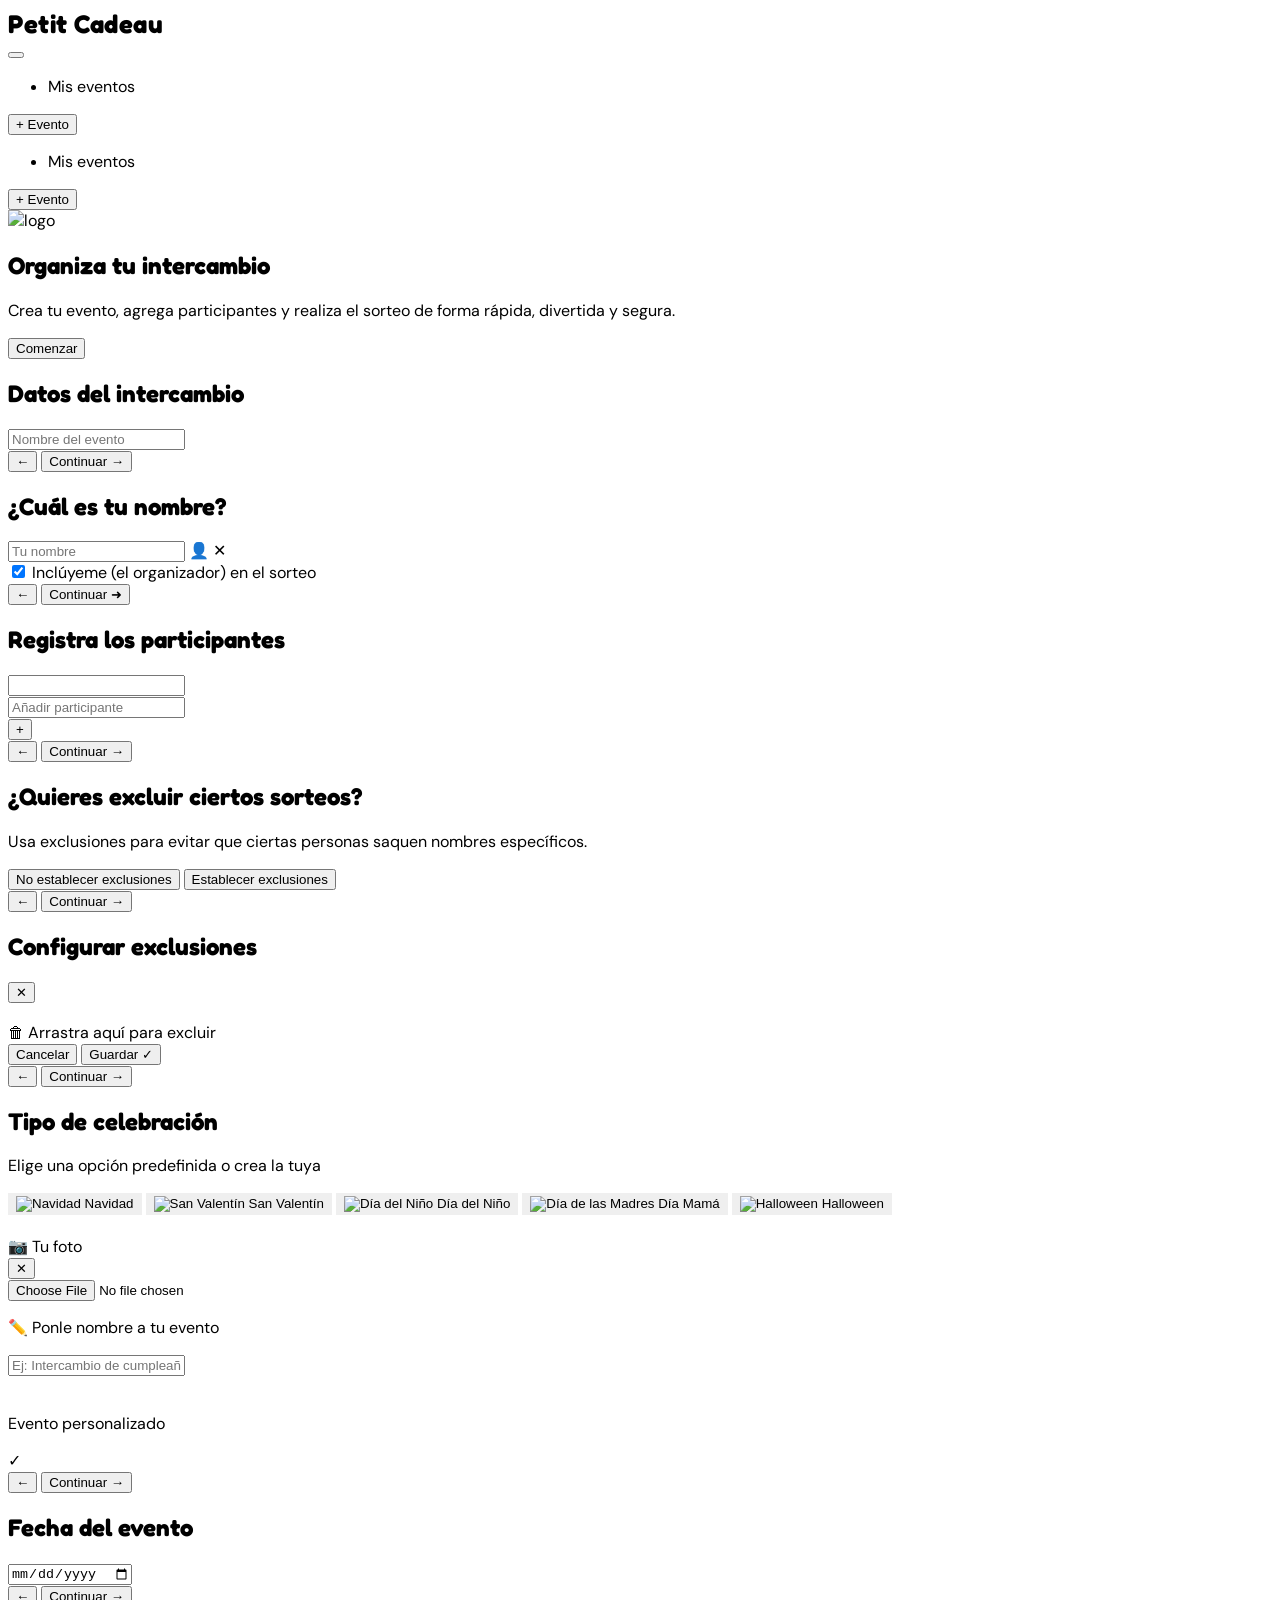
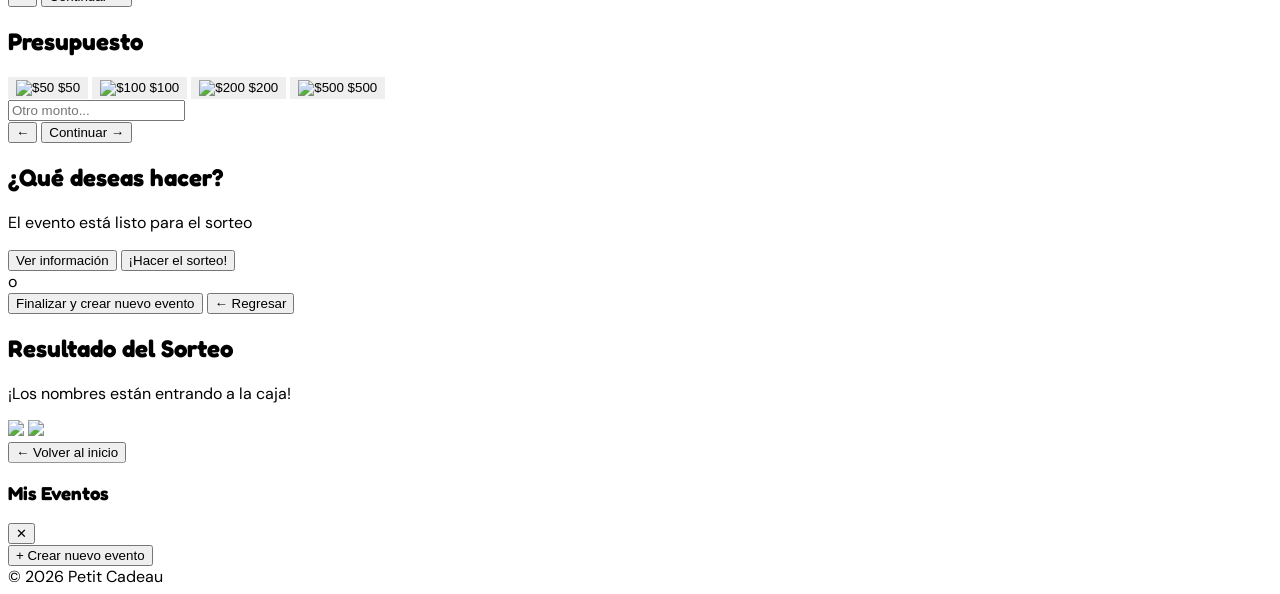
==== index.html @ a0ba03f7 "Modificaciones de animación de sorteo y reestructuración de archivos" ====
<!doctype html>
<html lang="es">
  <head>
    <meta charset="UTF-8" />
    <meta name="viewport" content="width=device-width, initial-scale=1.0" />
    <title>Petit Cadeau - Organizar</title>
    <script src="https://cdn.tailwindcss.com"></script>
    <link
      rel="shortcut icon"
      href="imagenes/logo_caja_abierta.jpg"
      type="image/x-icon"
    />
    <link rel="preconnect" href="https://fonts.googleapis.com" />
    <link rel="preconnect" href="https://fonts.gstatic.com" crossorigin />
    <link
      href="https://fonts.googleapis.com/css2?family=Fredoka:wght@400;600;700&family=DM+Sans:wght@400;500&display=swap"
      rel="stylesheet"
    />
    <link rel="stylesheet" href="/css/estilos.css">
    <link rel="stylesheet" href="/css/estilos-sorteo.css" />
  </head>

  <body class="min-h-screen flex flex-col bg-blue-100">
    <!-- ══ HEADER ══════════════════════════════════════════════ -->
    <header class="bg-blue-300 text-white px-6 py-4 relative">
      <div class="flex items-center justify-between">
        <div class="logo-swapit flex items-center">
          <img
            src="imagenes/logo_estatico.png "
            class="h-14 objet-contain"
            alt=""
          />Petit Cadeau
        </div>

        <!-- Botón hamburguesa (solo móvil) -->
        <button id="menu-btn" class="md:hidden flex flex-col gap-1">
          <span class="w-6 h-0.5 bg-white rounded"></span>
          <span class="w-6 h-0.5 bg-white rounded"></span>
          <span class="w-6 h-0.5 bg-white rounded"></span>
        </button>

        <!-- Menú desktop -->
        <div class="hidden md:flex items-center gap-8">
          <ul class="flex gap-8">
            <li
              class="cursor-pointer hover:text-blue-100 transition"
              onclick="abrirDrawer()"
            >
              Mis eventos
            </li>
          </ul>
          <div class="flex gap-4">
            <button
              onclick="nuevoEvento()"
              class="bg-white text-blue-500 px-4 py-2 rounded-lg font-medium hover:bg-blue-50 transition hover:-translate-y-0.5 hover:shadow-md"
            >
              + Evento
            </button>
          </div>
        </div>
      </div>

      <!-- Menú móvil -->
      <div
        id="mobile-menu"
        class="hidden mt-4 space-y-4 border-t border-white/20 pt-4"
      >
        <ul class="space-y-2">
          <li
            class="cursor-pointer hover:text-blue-100 transition"
            onclick="
              cerrarMenuMovil();
              abrirDrawer();
            "
          >
            Mis eventos
          </li>
        </ul>
        <div class="flex flex-col gap-2">
          <button
            onclick="nuevoEvento()"
            class="bg-white text-blue-500 px-4 py-2 rounded-lg font-medium"
          >
            + Evento
          </button>
        </div>
      </div>
    </header>

    <!-- ══ MAIN ════════════════════════════════════════════════ -->
    <main class="flex-grow flex items-center justify-center p-6">
      <div class="w-full max-w-md md:max-w-2xl lg:max-w-5xl relative">
        <!-- sombra -->
        <div
          class="absolute w-full h-full bg-pink-400 opacity-40 -left-2 top-2 lg:-left-6 lg:top-6 z-0 clip-etiqueta"
        ></div>

        <!-- tarjeta -->
        <div class="relative z-10 clip-etiqueta bg-white shadow-xl">
          <div class="py-8 px-8 md:p-12 relative">
            <div
              class="grid grid-cols-1 md:grid-cols-1 lg:grid-cols-2 gap-4 mt-8 md:mt-8 items-start"
            >
              <!-- ══ PASO 0 ══ Inicio ══════════════════════════════ -->
              <section
                id="paso-0"
                class="flex flex-col justify-center items-center text-center px-6"
              >
                <img
                  src="/imagenes/logo.gif"
                  alt="logo"
                  class="w-55 md:w-70 drop-shadow-lg mb-2"
                />

                <h2
                  class="text-2xl md:text-3xl font-extrabold text-gray-800 mb-2"
                >
                  Organiza tu intercambio
                </h2>

                <p class="text-gray-500 max-w-md mb-6">
                  Crea tu evento, agrega participantes y realiza el sorteo de
                  forma rápida, divertida y segura.
                </p>

                <!-- Sin onclick aquí — lo maneja init() en main.js -->
                <button
                  id="btn-comenzar"
                  class="btn-continuar mt-2 bg-pink-500 hover:bg-pink-600 text-white px-10 py-4 rounded-2xl text-lg font-semibold shadow-xl"
                >
                  Comenzar
                </button>
              </section>

              <!-- ══ PASO 1 ══ Nombre del evento ══════════════════ -->
              <section id="paso-1" class="hidden">
                <h2 class="text-2xl font-bold mb-4 text-center text-gray-800">
                  Datos del intercambio
                </h2>
                <input
                  type="text"
                  id="nombre-evento"
                  placeholder="Nombre del evento"
                  class="w-full p-3 mb-4 border-2 border-gray-200 rounded-xl"
                />
                <div class="flex gap-3">
                  <button
                    onclick="siguiente('paso-1', 'paso-0')"
                    class="btn-continuar bg-gray-100 hover:bg-gray-200 text-gray-500 px-5 py-3 rounded-xl font-semibold"
                  >
                    ←
                  </button>
                  <button
                    onclick="siguiente('paso-1', 'paso-2')"
                    class="btn-continuar bg-pink-500 text-white px-6 py-3 rounded-xl flex-1 font-semibold"
                  >
                    Continuar →
                  </button>
                </div>
              </section>

              <!-- ══ PASO 2 ══ Organizador ════════════════════════ -->
              <section id="paso-2" class="hidden">
                <div
                  class="relative w-full max-w-[420px] mx-auto bg-white/60 backdrop-blur-xl p-8 rounded-2xl"
                >
                  <h2 class="text-center text-2xl font-bold text-gray-800 mb-6">
                    ¿Cuál es tu nombre?
                  </h2>

                  <div class="relative mb-5">
                    <input
                      id="nombre-organizador"
                      type="text"
                      placeholder="Tu nombre"
                      class="w-full border-2 border-gray-200 rounded-xl px-12 py-3 text-gray-700 bg-white"
                    />
                    <span class="absolute left-4 top-3 text-gray-400">👤</span>
                    <span
                      class="absolute right-4 top-3 text-gray-400 cursor-pointer hover:text-gray-600 transition"
                      onclick="
                        document.getElementById('nombre-organizador').value = ''
                      "
                      >✕</span
                    >
                  </div>

                  <label
                    class="flex items-center gap-3 text-gray-700 mb-6 cursor-pointer p-3 rounded-xl hover:bg-pink-50 transition"
                  >
                    <input
                      type="checkbox"
                      id="incluirOrganizador"
                      checked
                      class="w-5 h-5 accent-pink-500"
                    />
                    Inclúyeme (el organizador) en el sorteo
                  </label>

                  <div class="flex gap-3">
                    <button
                      onclick="siguiente('paso-2', 'paso-1')"
                      class="btn-continuar bg-gray-100 hover:bg-gray-200 text-gray-500 px-5 py-3 rounded-2xl font-semibold"
                    >
                      ←
                    </button>
                    <button
                      onclick="siguiente('paso-2', 'paso-3')"
                      class="btn-continuar flex-1 py-3 rounded-2xl text-lg font-semibold text-white bg-pink-500 shadow-lg flex items-center justify-center gap-2"
                    >
                      Continuar ➜
                    </button>
                  </div>
                </div>
              </section>

              <!-- ══ PASO 3 ══ Participantes ══════════════════════ -->
              <section id="paso-3" class="hidden">
                <div
                  class="w-full max-w-[420px] mx-auto bg-white/60 backdrop-blur-xl p-8 rounded-2xl"
                >
                  <div class="p-2 space-y-4">
                    <h2 class="text-center text-2xl font-bold text-gray-800">
                      Registra los participantes
                    </h2>

                    <div
                      id="lista-participantes"
                      class="space-y-2 max-h-56 overflow-y-auto pr-1"
                    >
                      <!-- Organizador -->
                      <div
                        id="organizador-item"
                        class="flex items-center rounded-xl px-4 py-2"
                      >
                        <input
                          id="organizador-nombre"
                          type="text"
                          class="w-full bg-transparent outline-none text-gray-600"
                        />
                        <span id="organizador-estado"></span>
                      </div>
                      <!-- Input nuevo -->
                      <input
                        type="text"
                        id="nuevo-participante"
                        placeholder="Añadir participante"
                        class="w-full bg-gray-100 rounded-xl px-4 py-3 focus:bg-white border-2 border-transparent"
                      />
                    </div>

                    <button
                      id="btn-agregar"
                      class="w-10 h-10 rounded-xl bg-gray-100 hover:bg-pink-100 flex items-center justify-center text-2xl text-pink-400 transition hover:scale-110"
                    >
                      +
                    </button>

                    <div class="flex items-center justify-between pt-1 gap-3">
                      <button
                        onclick="siguiente('paso-3', 'paso-2')"
                        class="w-10 h-10 rounded-xl bg-gray-100 flex items-center justify-center text-xl text-gray-400 hover:bg-gray-200 transition"
                      >
                        ←
                      </button>
                      <button
                        onclick="siguiente('paso-3', 'paso-4')"
                        class="btn-continuar flex-1 ml-2 bg-pink-500 text-white py-2 rounded-xl font-semibold flex items-center justify-center gap-2"
                      >
                        Continuar →
                      </button>
                    </div>
                  </div>
                </div>
              </section>

              <!-- ══ PASO 4 ══ ¿Exclusiones? ══════════════════════ -->
              <section id="paso-4" class="hidden text-center">
                <div
                  class="w-full max-w-[420px] mx-auto bg-white/60 backdrop-blur-xl p-8 rounded-2xl"
                >
                  <h2 class="text-xl font-semibold text-gray-800 mb-2">
                    ¿Quieres excluir ciertos sorteos?
                  </h2>
                  <p class="text-gray-500 text-sm mb-6">
                    Usa exclusiones para evitar que ciertas personas saquen
                    nombres específicos.
                  </p>

                  <div class="space-y-3">
                    <button
                      onclick="siguiente('paso-4', 'paso-6')"
                      class="w-full bg-gray-100 hover:bg-gray-200 text-pink-500 font-medium py-3 rounded-xl transition hover:-translate-y-0.5"
                    >
                      No establecer exclusiones
                    </button>
                    <button
                      onclick="siguiente('paso-4', 'paso-5')"
                      class="w-full bg-pink-50 hover:bg-pink-100 text-pink-500 font-medium py-3 rounded-xl transition hover:-translate-y-0.5 border border-pink-200"
                    >
                      Establecer exclusiones
                    </button>
                  </div>

                  <div class="my-6 border-t border-gray-100"></div>

                  <div class="flex items-center gap-3">
                    <button
                      onclick="siguiente('paso-4', 'paso-3')"
                      class="w-12 h-12 bg-gray-100 hover:bg-gray-200 rounded-xl flex items-center justify-center text-xl text-gray-400 transition"
                    >
                      ←
                    </button>
                    <button
                      onclick="siguiente('paso-4', 'paso-6')"
                      class="btn-continuar flex-1 bg-pink-500 text-white py-3 rounded-xl font-semibold flex items-center justify-center gap-2"
                    >
                      Continuar →
                    </button>
                  </div>
                </div>
              </section>

              <!-- ══ PASO 5 ══ Configurar exclusiones ════════════ -->
              <section id="paso-5" class="hidden">
                <h2 class="text-2xl font-bold mb-4 text-center text-gray-800">
                  Configurar exclusiones
                </h2>
                <div
                  id="lista-exclusiones"
                  class="max-h-64 overflow-y-auto pr-1"
                ></div>

                <!-- Modal -->
                <div
                  id="modal-exclusiones"
                  class="hidden fixed inset-0 bg-black/50 backdrop-blur-sm flex items-center justify-center z-50"
                >
                  <div
                    class="bg-white w-[400px] max-h-[500px] rounded-2xl shadow-2xl p-6 relative flex flex-col"
                    style="
                      animation: entrar 0.3s cubic-bezier(0.34, 1.4, 0.64, 1);
                    "
                  >
                    <button
                      onclick="cerrarModal()"
                      class="absolute top-3 right-3 text-gray-300 hover:text-gray-600 text-xl transition"
                    >
                      ✕
                    </button>

                    <h3
                      id="titulo-modal"
                      class="text-xl font-bold text-center mb-4 text-pink-500"
                    ></h3>

                    <div
                      id="lista-arrastrable"
                      class="flex flex-wrap gap-2 mb-4 min-h-[50px] max-h-48 overflow-y-auto"
                    ></div>

                    <div
                      id="zona-exclusion"
                      class="border-2 border-dashed border-pink-300 rounded-xl p-4 text-center text-pink-500 font-semibold"
                    >
                      🗑 Arrastra aquí para excluir
                    </div>

                    <div
                      id="exclusiones-actuales"
                      class="mt-4 text-sm text-gray-600 max-h-20 overflow-y-auto"
                    ></div>

                    <div class="flex gap-3 mt-4">
                      <button
                        onclick="cerrarModal()"
                        class="w-1/2 bg-gray-100 py-2 rounded-lg hover:bg-gray-200 transition"
                      >
                        Cancelar
                      </button>
                      <button
                        onclick="guardarExclusionesModal()"
                        class="w-1/2 bg-pink-500 text-white py-2 rounded-lg hover:bg-pink-600 transition"
                      >
                        Guardar ✓
                      </button>
                    </div>
                  </div>
                </div>

                <div class="flex gap-3 mt-4">
                  <button
                    onclick="siguiente('paso-5', 'paso-4')"
                    class="btn-continuar bg-gray-100 hover:bg-gray-200 text-gray-500 px-5 py-3 rounded-xl font-semibold"
                  >
                    ←
                  </button>
                  <button
                    onclick="siguiente('paso-5', 'paso-6')"
                    class="btn-continuar bg-pink-500 text-white px-6 py-3 rounded-xl flex-1 font-semibold"
                  >
                    Continuar →
                  </button>
                </div>
              </section>

              <!-- ══ PASO 6 ══ Tipo de evento ══════════════════════ -->
              <section id="paso-6" class="hidden">
                <h2 class="text-2xl font-bold mb-1 text-center text-gray-800">
                  Tipo de celebración
                </h2>
                <p class="text-center text-gray-400 text-sm mb-3">
                  Elige una opción predefinida o crea la tuya
                </p>

                <!-- Grid 5 opciones predefinidas + 1 celda personalizada -->
                <div class="grid grid-cols-3 gap-2 mb-3">
                  <button
                    class="evento-btn flex flex-col items-center py-3 px-2 rounded-2xl bg-white border border-gray-100 shadow-sm hover:shadow-md transition-all"
                    data-evento="Navidad"
                  >
                    <img
                      src="imagenes/arbol.png"
                      alt="Navidad"
                      class="w-12 h-12 mb-1.5 object-contain"
                    />
                    <span class="font-semibold text-gray-700 text-xs"
                      >Navidad</span
                    >
                  </button>

                  <button
                    class="evento-btn flex flex-col items-center py-3 px-2 rounded-2xl bg-white border border-gray-100 shadow-sm hover:shadow-md transition-all"
                    data-evento="San Valentin"
                  >
                    <img
                      src="imagenes/valentin.png"
                      alt="San Valentín"
                      class="w-12 h-12 mb-1.5 object-contain"
                    />
                    <span
                      class="font-semibold text-gray-700 text-xs text-center leading-tight"
                      >San Valentín</span
                    >
                  </button>

                  <button
                    class="evento-btn flex flex-col items-center py-3 px-2 rounded-2xl bg-white border border-gray-100 shadow-sm hover:shadow-md transition-all"
                    data-evento="Dia del Nino"
                  >
                    <img
                      src="imagenes/nino.jpg"
                      alt="Día del Niño"
                      class="w-12 h-12 mb-1.5 object-cover rounded-xl"
                    />
                    <span
                      class="font-semibold text-gray-700 text-xs text-center leading-tight"
                      >Día del Niño</span
                    >
                  </button>

                  <button
                    class="evento-btn flex flex-col items-center py-3 px-2 rounded-2xl bg-white border border-gray-100 shadow-sm hover:shadow-md transition-all"
                    data-evento="Dia de las Madres"
                  >
                    <img
                      src="imagenes/madre.png"
                      alt="Día de las Madres"
                      class="w-12 h-12 mb-1.5 object-contain"
                    />
                    <span
                      class="font-semibold text-gray-700 text-xs text-center leading-tight"
                      >Día Mamá</span
                    >
                  </button>

                  <button
                    class="evento-btn flex flex-col items-center py-3 px-2 rounded-2xl bg-white border border-gray-100 shadow-sm hover:shadow-md transition-all"
                    data-evento="Halloween"
                  >
                    <img
                      src="imagenes/ha.jpg"
                      alt="Halloween"
                      class="w-12 h-12 mb-1.5 object-cover rounded-xl"
                    />
                    <span class="font-semibold text-gray-700 text-xs"
                      >Halloween</span
                    >
                  </button>

                  <!-- Celda personalizada integrada al grid -->
                  <div
                    id="zona-imagen-evento"
                    class="flex flex-col items-center justify-center py-3 px-2 rounded-2xl border-2 border-dashed border-pink-200 bg-pink-50/60 cursor-pointer hover:border-pink-400 hover:bg-pink-50 transition-all relative overflow-hidden"
                    ondragover="
                      event.preventDefault();
                      this.classList.add(
                        'border-pink-500',
                        'bg-pink-100',
                        'scale-105',
                      );
                    "
                    ondragleave="
                      this.classList.remove(
                        'border-pink-500',
                        'bg-pink-100',
                        'scale-105',
                      )
                    "
                    ondrop="soltar(event)"
                    onclick="
                      document.getElementById('input-foto-evento').click()
                    "
                  >
                    <!-- Preview de imagen -->
                    <img
                      id="preview-evento"
                      src=""
                      alt=""
                      class="hidden w-full h-full object-cover absolute inset-0 rounded-2xl"
                    />

                    <!-- Estado vacío -->
                    <div
                      id="placeholder-imagen"
                      class="flex flex-col items-center gap-1 pointer-events-none"
                    >
                      <span class="text-2xl">📷</span>
                      <span
                        class="text-[10px] text-pink-400 font-semibold text-center leading-tight"
                      >
                        Tu foto
                      </span>
                    </div>

                    <!-- Botón quitar -->
                    <button
                      id="btn-quitar-imagen"
                      class="hidden absolute top-1 right-1 w-5 h-5 rounded-full bg-red-500 text-white text-[9px] items-center justify-center hover:bg-red-600 transition z-10 leading-none"
                      onclick="quitarImagenEvento(event)"
                    >
                      ✕
                    </button>
                  </div>

                  <input
                    type="file"
                    id="input-foto-evento"
                    accept="image/*"
                    class="hidden"
                    onchange="cargarImagenGaleria(event)"
                  />
                </div>

                <!-- Campo nombre personalizado — aparece solo cuando hay imagen cargada -->
                <div
                  id="campo-nombre-custom"
                  class="hidden mb-3 p-3 rounded-2xl border-2 border-pink-200 bg-pink-50/40"
                >
                  <p class="text-xs text-pink-500 font-semibold mb-2">
                    ✏️ Ponle nombre a tu evento
                  </p>
                  <input
                    type="text"
                    id="eventoPersonalizado"
                    placeholder="Ej: Intercambio de cumpleaños..."
                    class="w-full p-2.5 border-2 border-gray-200 rounded-xl text-sm focus:border-pink-400 transition bg-white"
                    oninput="onEscribeNombrePersonal()"
                  />
                </div>

                <!-- Chip de confirmación cuando hay imagen + nombre -->
                <div
                  id="preview-custom-seleccionado"
                  class="hidden mb-3 flex items-center gap-3 bg-white rounded-2xl px-3 py-2.5 border-2 border-pink-300 shadow-sm"
                >
                  <img
                    id="preview-mini"
                    src=""
                    alt=""
                    class="w-10 h-10 rounded-xl object-cover flex-shrink-0"
                  />
                  <div class="min-w-0">
                    <p class="text-[10px] text-gray-400 font-medium">
                      Evento personalizado
                    </p>
                    <p
                      id="preview-nombre"
                      class="text-sm font-bold text-gray-700 truncate"
                    ></p>
                  </div>
                  <span
                    class="ml-auto flex-shrink-0 text-xs bg-pink-500 text-white px-2 py-0.5 rounded-full font-semibold"
                    >✓</span
                  >
                </div>

                <div class="flex gap-3">
                  <button
                    onclick="siguiente('paso-6', 'paso-4')"
                    class="btn-continuar bg-gray-100 hover:bg-gray-200 text-gray-500 px-5 py-3 rounded-xl font-semibold"
                  >
                    ←
                  </button>
                  <button
                    onclick="siguiente('paso-6', 'paso-7')"
                    class="btn-continuar bg-pink-500 text-white px-6 py-3 rounded-xl flex-1 font-semibold"
                  >
                    Continuar →
                  </button>
                </div>
              </section>

              <!-- ══ PASO 7 ══ Fecha ══════════════════════════════ -->
              <section id="paso-7" class="hidden">
                <h2 class="text-2xl font-bold mb-4 text-center text-gray-800">
                  Fecha del evento
                </h2>
                <div id="fechas-sugeridas" class="mb-3 space-y-2"></div>
                <input
                  type="date"
                  class="w-full p-3 mb-4 border-2 border-gray-200 rounded-xl"
                />
                <div class="flex gap-3">
                  <button
                    onclick="siguiente('paso-7', 'paso-6')"
                    class="btn-continuar bg-gray-100 hover:bg-gray-200 text-gray-500 px-5 py-3 rounded-xl font-semibold"
                  >
                    ←
                  </button>
                  <button
                    onclick="siguiente('paso-7', 'paso-8')"
                    class="btn-continuar bg-pink-500 text-white px-6 py-3 rounded-xl flex-1 font-semibold"
                  >
                    Continuar →
                  </button>
                </div>
              </section>

              <!-- ══ PASO 8 ══ Presupuesto ════════════════════════ -->
              <section
                id="paso-8"
                class="hidden max-h-80 md:max-h-none overflow-y-auto"
              >
                <h2 class="text-2xl font-bold mb-4 text-center text-gray-800">
                  Presupuesto
                </h2>
                <div class="grid grid-cols-1 md:grid-cols-2 gap-4">
                  <button
                    class="presupuesto-btn flex flex-col items-center p-4 rounded-2xl shadow"
                    data-presupuesto="50"
                  >
                    <img
                      src="imagenes/billete50.jpg"
                      alt="$50"
                      class="w-3/4 h-20 object-contain md:w-full md:h-24 md:object-cover rounded-lg mb-1"
                    />
                    <span class="font-bold text-gray-700">$50</span>
                  </button>
                  <button
                    class="presupuesto-btn flex flex-col items-center p-4 rounded-2xl shadow"
                    data-presupuesto="100"
                  >
                    <img
                      src="imagenes/billete100.jpg"
                      alt="$100"
                      class="w-3/4 h-20 object-contain md:w-full md:h-24 md:object-cover rounded-lg mb-1"
                    />
                    <span class="font-bold text-gray-700">$100</span>
                  </button>
                  <button
                    class="presupuesto-btn flex flex-col items-center p-4 rounded-2xl shadow"
                    data-presupuesto="200"
                  >
                    <img
                      src="imagenes/billete200.png"
                      alt="$200"
                      class="w-3/4 h-20 object-contain md:w-full md:h-24 md:object-cover rounded-lg mb-1"
                    />
                    <span class="font-bold text-gray-700">$200</span>
                  </button>
                  <button
                    class="presupuesto-btn flex flex-col items-center p-4 rounded-2xl shadow"
                    data-presupuesto="500"
                  >
                    <img
                      src="imagenes/billete500.png"
                      alt="$500"
                      class="w-3/4 h-20 object-contain md:w-full md:h-24 md:object-cover rounded-lg mb-1"
                    />
                    <span class="font-bold text-gray-700">$500</span>
                  </button>
                </div>
                <input
                  type="number"
                  id="presupuestoPersonalizado"
                  placeholder="Otro monto..."
                  class="mt-4 w-full border-2 border-gray-200 rounded-xl p-3"
                />
                <div class="flex gap-3 mt-4">
                  <button
                    onclick="siguiente('paso-8', 'paso-7')"
                    class="btn-continuar bg-gray-100 hover:bg-gray-200 text-gray-500 px-5 py-3 rounded-xl font-semibold"
                  >
                    ←
                  </button>
                  <button
                    onclick="siguiente('paso-8', 'paso-9')"
                    class="btn-continuar bg-pink-500 text-white px-6 py-3 rounded-xl flex-1 font-semibold"
                  >
                    Continuar →
                  </button>
                </div>
              </section>

              <!-- ══ PASO 9 ══ ¿Qué deseas hacer? ════════════════ -->
              <section
                id="paso-9"
                class="hidden text-center lg:col-span-2 max-w-sm mx-auto w-full"
              >
                <h2 class="text-2xl font-bold mb-2 text-gray-800">
                  ¿Qué deseas hacer?
                </h2>
                <p class="text-gray-400 text-sm mb-6">
                  El evento está listo para el sorteo
                </p>
                <div class="flex flex-col gap-3">
                  <button
                    onclick="siguiente('paso-9', 'paso-10')"
                    class="btn-continuar bg-blue-300 hover:bg-blue-400 text-white px-6 py-4 rounded-2xl font-semibold flex items-center justify-center gap-3 text-lg"
                  >
                    Ver información
                  </button>
                  <button
                    onclick="mostrarSorteo()"
                    class="btn-continuar bg-pink-500 hover:bg-pink-600 text-white px-6 py-4 rounded-2xl font-semibold flex items-center justify-center gap-3 text-lg"
                  >
                    ¡Hacer el sorteo!
                  </button>

                  <!-- Separador -->
                  <div class="flex items-center gap-3 my-1">
                    <div class="flex-1 h-px bg-gray-100"></div>
                    <span class="text-xs text-gray-300">o</span>
                    <div class="flex-1 h-px bg-gray-100"></div>
                  </div>

                  <button
                    onclick="finalizarEvento()"
                    class="btn-continuar bg-yellow-100 hover:bg-yellow-200 text-gray-500 px-6 py-3 rounded-2xl font-semibold flex items-center justify-center gap-2 text-sm"
                  >
                    Finalizar y crear nuevo evento
                  </button>
                  <button
                    onclick="siguiente('paso-9', 'paso-8')"
                    class="btn-continuar bg-gray-100 hover:bg-gray-200 text-gray-500 px-6 py-3 rounded-2xl font-semibold flex items-center justify-center gap-2 text-sm"
                  >
                    ← Regresar
                  </button>
                </div>
              </section>

              <!-- ══ PASO 10 ══ Resumen ═══════════════════════════ -->
              <section id="paso-10" class="hidden lg:col-span-2">
                <!-- Rellena dinámicamente main.js -->
              </section>

              <!-- ══ PASO 11 ══ Resultado del sorteo ══════════════ -->
              <section
                id="paso-11"
                class="hidden text-center lg:col-span-2 max-h-[50vh] overflow-y-auto"
              >
                <h2 class="text-2xl font-bold mb-4 text-gray-800">
                  Resultado del Sorteo
                </h2>
                <p id="ganador-info" class="text-gray-500 mb-4">
                  ¡Los nombres están entrando a la caja!
                </p>
                <div id="sorteo-container" class="relative w-96 h-96 mx-auto">
                  <img
                    id="caja"
                    class="caja absolute w-full h-full object-contain"
                    src="imagenes/caja-regalo.png"
                  />
                  <img
                    id="caja-abierta"
                    src="imagenes/caja-abierta.png"
                    class="absolute w-full h-full object-contain hidden"
                  />
                  <div
                    id="participantes-container"
                    class="absolute inset-0 overflow-hidden relative"
                  ></div>
                </div>
                <button
                  onclick="siguiente('paso-11', 'paso-9')"
                  class="btn-continuar mt-6 bg-gray-100 hover:bg-gray-200 text-gray-500 px-6 py-3 rounded-2xl font-semibold inline-flex items-center justify-center gap-2 text-sm"
                >
                  ← Volver al inicio
                </button>
              </section>
            </div>
            <!-- /grid -->

            <!-- Agujero decorativo -->
            <div
              class="absolute top-2 left-1/2 -translate-x-1/2 pointer-events-none lg:top-1/2 lg:right-16 lg:left-auto lg:-translate-y-1/2"
            >
              <div
                class="w-12 h-12 lg:w-24 lg:h-24 border-4 border-pink-300 rounded-full bg-blue-100 shadow-inner"
              ></div>
            </div>
          </div>
          <!-- /padding -->
        </div>
        <!-- /tarjeta -->
      </div>
    </main>

    <!-- ══ DRAWER: Mis Eventos ═════════════════════════════════ -->

    <!-- Fondo oscuro -->
    <div
      id="drawer-overlay"
      class="hidden fixed inset-0 bg-black/40 backdrop-blur-sm z-40 transition-opacity"
      onclick="cerrarDrawer()"
    ></div>

    <!-- Panel lateral -->
    <div
      id="drawer-eventos"
      class="fixed top-0 right-0 h-full w-full max-w-sm bg-white z-50 shadow-2xl transform translate-x-full transition-transform duration-300 ease-in-out flex flex-col"
    >
      <!-- Header del drawer -->
      <div
        class="flex items-center justify-between px-6 py-4 border-b border-gray-100 bg-pink-50"
      >
        <div>
          <h3
            class="text-lg font-bold text-gray-800"
            style="font-family: &quot;Fredoka&quot;, sans-serif"
          >
            Mis Eventos
          </h3>
          <p id="drawer-count" class="text-xs text-gray-400 mt-0.5"></p>
        </div>
        <button
          onclick="cerrarDrawer()"
          class="w-8 h-8 rounded-lg bg-white border border-gray-200 flex items-center justify-center text-gray-400 hover:text-gray-600 hover:border-gray-300 transition"
        >
          ✕
        </button>
      </div>

      <!-- Lista de eventos -->
      <div
        id="drawer-lista"
        class="flex-1 overflow-y-auto px-4 py-4 space-y-3"
      ></div>

      <!-- Footer del drawer -->
      <div class="px-4 py-4 border-t border-gray-100">
        <button
          onclick="
            cerrarDrawer();
            nuevoEvento();
          "
          class="w-full bg-pink-500 hover:bg-pink-600 text-white py-3 rounded-xl font-semibold transition flex items-center justify-center gap-2 text-sm"
        >
          + Crear nuevo evento
        </button>
      </div>
    </div>

    <!-- ══ FOOTER ══════════════════════════════════════════════ -->
    <footer class="bg-yellow-100 text-center p-3 mt-4 text-sm text-gray-500">
      © 2026 Petit Cadeau
    </footer>

    <!-- ══ SCRIPTS ════════════════════════════════════════════ -->
    <script src="./js/storage.js"></script>
    <script src="./js/participantes.js"></script>
    <script src="./js/exclusiones.js"></script>
    <script src="./js/evento.js"></script>
    <script src="./js/sorteo.js"></script>
    <script src="./js/ui-sorteo.js"></script>
    <script src="./js/main.js"></script>
  </body>
</html>
---- css/estilos.css ----
/* ── Tipografía ─────────────────────────────────────── */
body {
  font-family: "DM Sans", sans-serif;
}
h2,
h3,
.font-display {
  font-family: "Fredoka", sans-serif;
}

/* ── Clip etiqueta ──────────────────────────────────── */
.clip-etiqueta {
  transition: clip-path 0.3s ease;
  clip-path: polygon(20% 0%, 80% 0%, 100% 32%, 100% 100%, 0% 100%, 0% 32%);
  border-radius: 20px;
}
@media (min-width: 1024px) {
  .clip-etiqueta {
    clip-path: polygon(0% 0%, 85% 0%, 100% 25%, 100% 75%, 85% 100%, 0% 100%);
    border-radius: 20px;
  }
}

/* ── Animación de entrada para pasos ────────────────── */
section[id^="paso-"]:not(.hidden) {
  animation: entrar 0.35s cubic-bezier(0.34, 1.4, 0.64, 1);
}
@keyframes entrar {
  from {
    opacity: 0;
    transform: translateY(14px) scale(0.98);
  }
  to {
    opacity: 1;
    transform: translateY(0) scale(1);
  }
}

/* ── Hover en botones de evento/presupuesto ───── */
.evento-btn,
.presupuesto-btn {
  transition:
    transform 0.2s ease,
    box-shadow 0.2s ease,
    border-color 0.2s ease;
  border: 2px solid transparent;
}
.evento-btn:hover,
.presupuesto-btn:hover {
  transform: translateY(-3px) scale(1.03);
  box-shadow: 0 8px 20px rgba(236, 72, 153, 0.15);
}
.evento-btn.seleccionado,
.presupuesto-btn.seleccionado {
  border-color: #ec4899;
  background: #fff0f6;
  box-shadow: 0 4px 14px rgba(236, 72, 153, 0.2);
}

/* ── Inputs con focus ──────────────────────────── */
input[type="text"],
input[type="date"],
input[type="number"] {
  transition:
    border-color 0.2s,
    box-shadow 0.2s;
}
input[type="text"]:focus,
input[type="date"]:focus,
input[type="number"]:focus {
  outline: none;
  border-color: #f472b6 !important;
  box-shadow: 0 0 0 3px rgba(244, 114, 182, 0.15);
}

/* ── Botón principal con micro-animación ────────────── */
.btn-continuar {
  transition:
    transform 0.2s ease,
    box-shadow 0.2s ease;
}
.btn-continuar:hover {
  transform: translateY(-2px);
  box-shadow: 0 6px 18px rgba(236, 72, 153, 0.35);
}
.btn-continuar:active {
  transform: translateY(0);
}

/* ── Zona drop con feedback visual ─────────────────── */
#zona-exclusion {
  transition:
    background 0.2s,
    transform 0.2s,
    border-color 0.2s;
}
#zona-exclusion.drag-over {
  background: #fff0f5;
  border-color: #ec4899;
  transform: scale(1.02);
}

/* ── Logo ───────────────────────────────────────────── */
.logo-swapit {
  font-family: "Fredoka", sans-serif;
  font-size: 1.6rem;
  font-weight: 700;
  letter-spacing: 0.5px;
}

/* ── Scrollbar sutil ────────────────────────────────── */
::-webkit-scrollbar {
  width: 4px;
}
::-webkit-scrollbar-track {
  background: transparent;
}
::-webkit-scrollbar-thumb {
  background: #fbcfe8;
  border-radius: 4px;
}
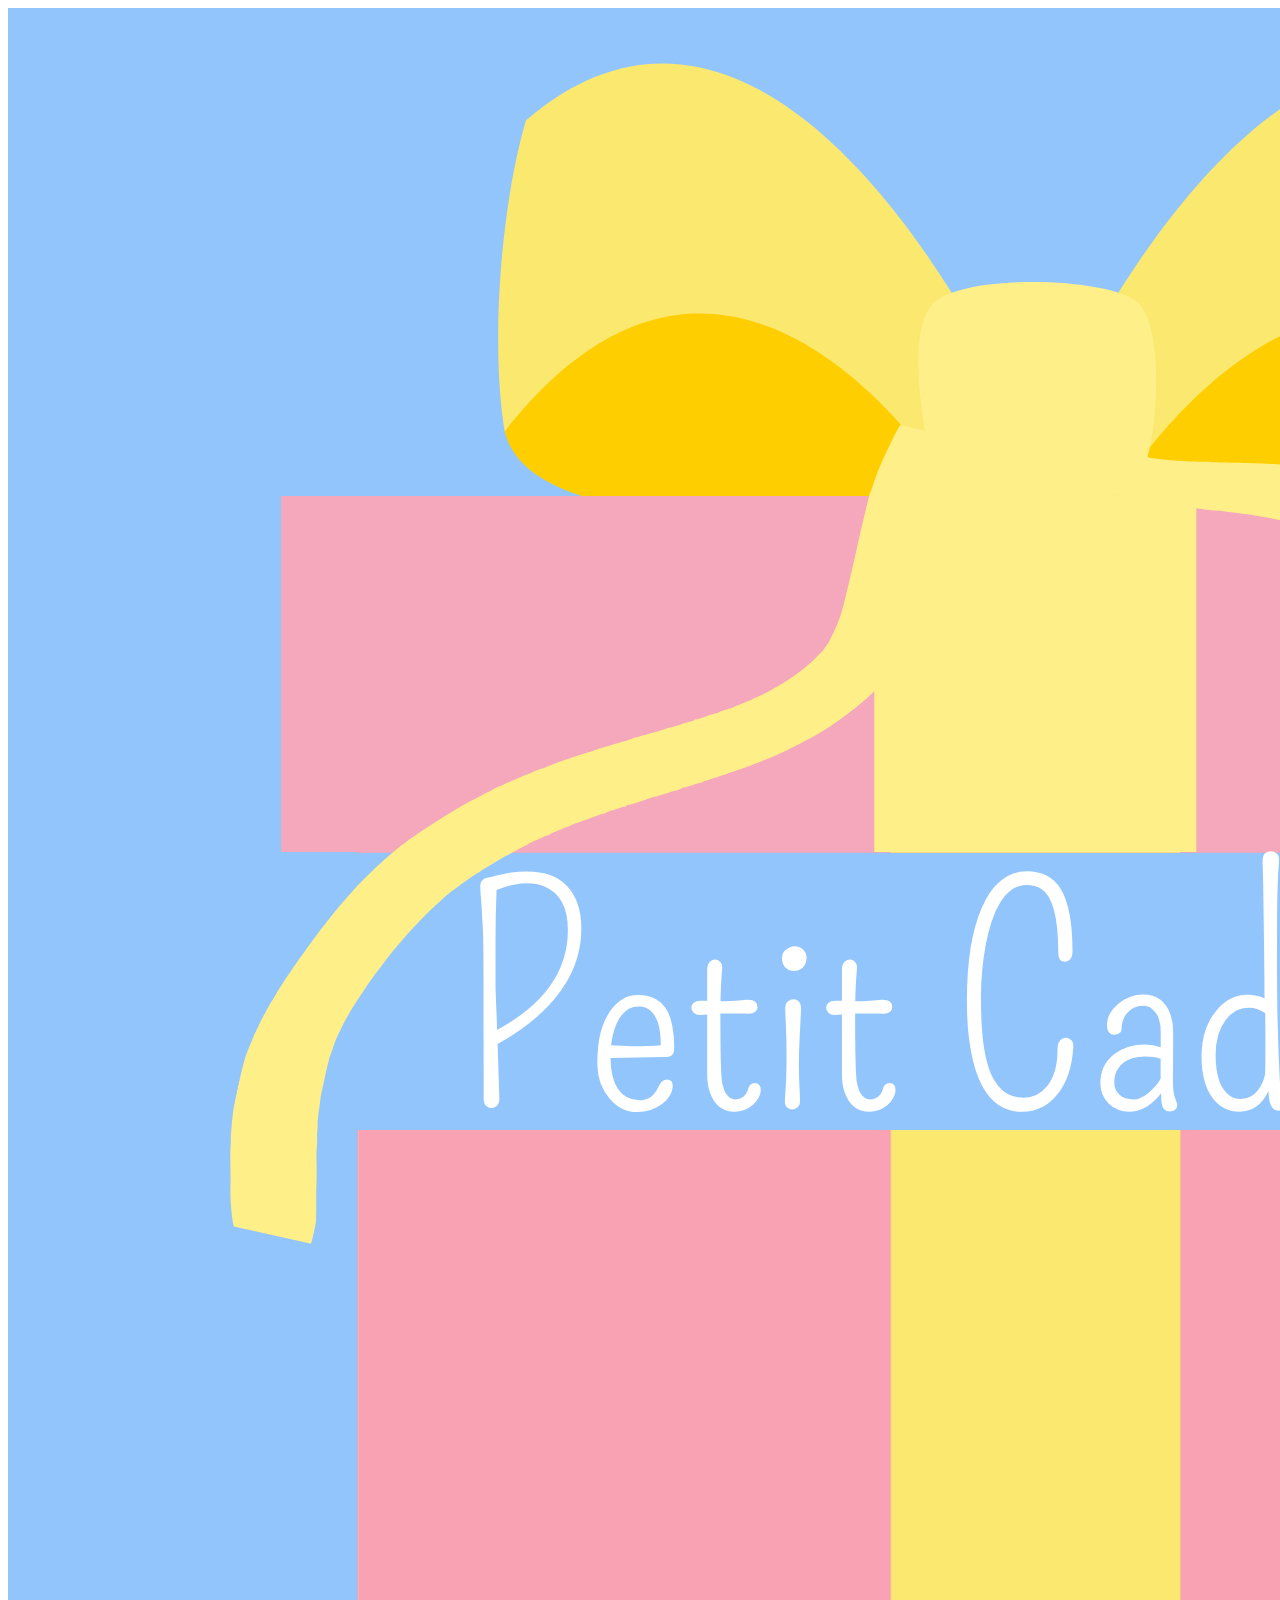
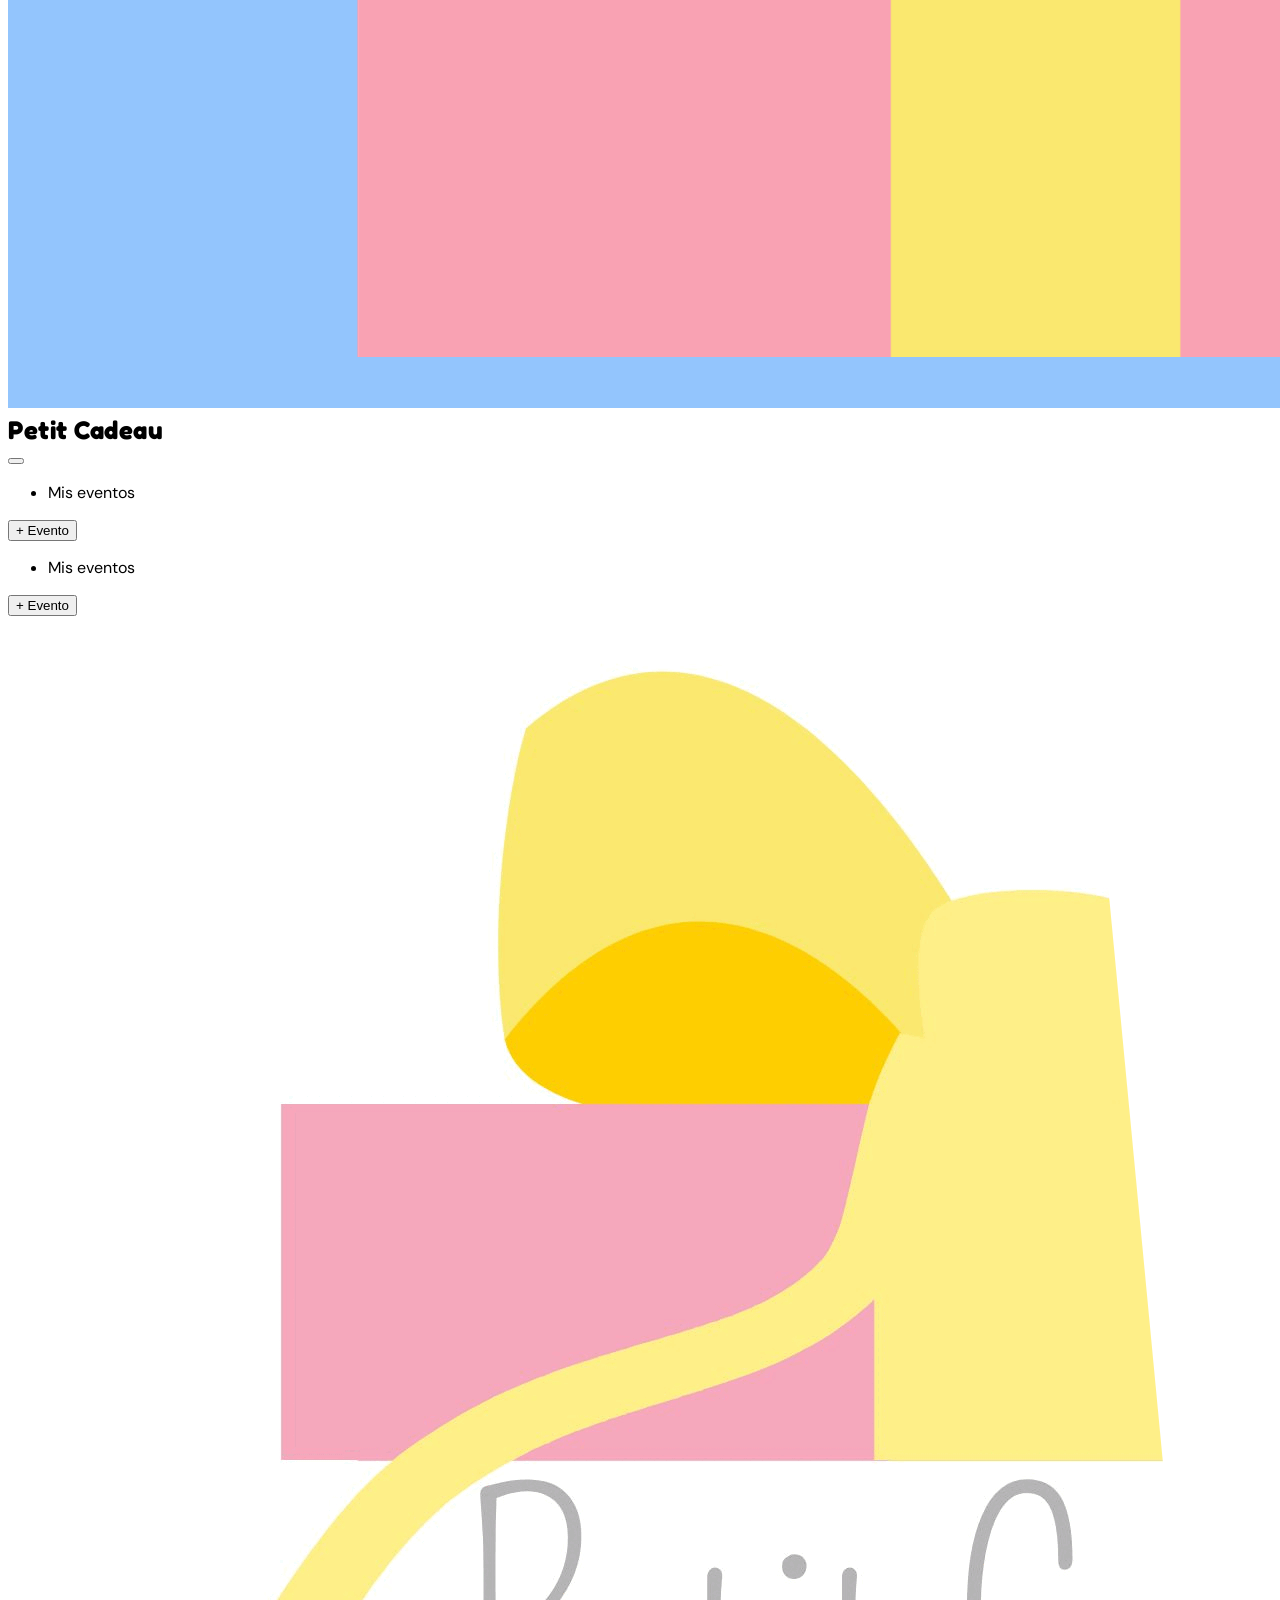
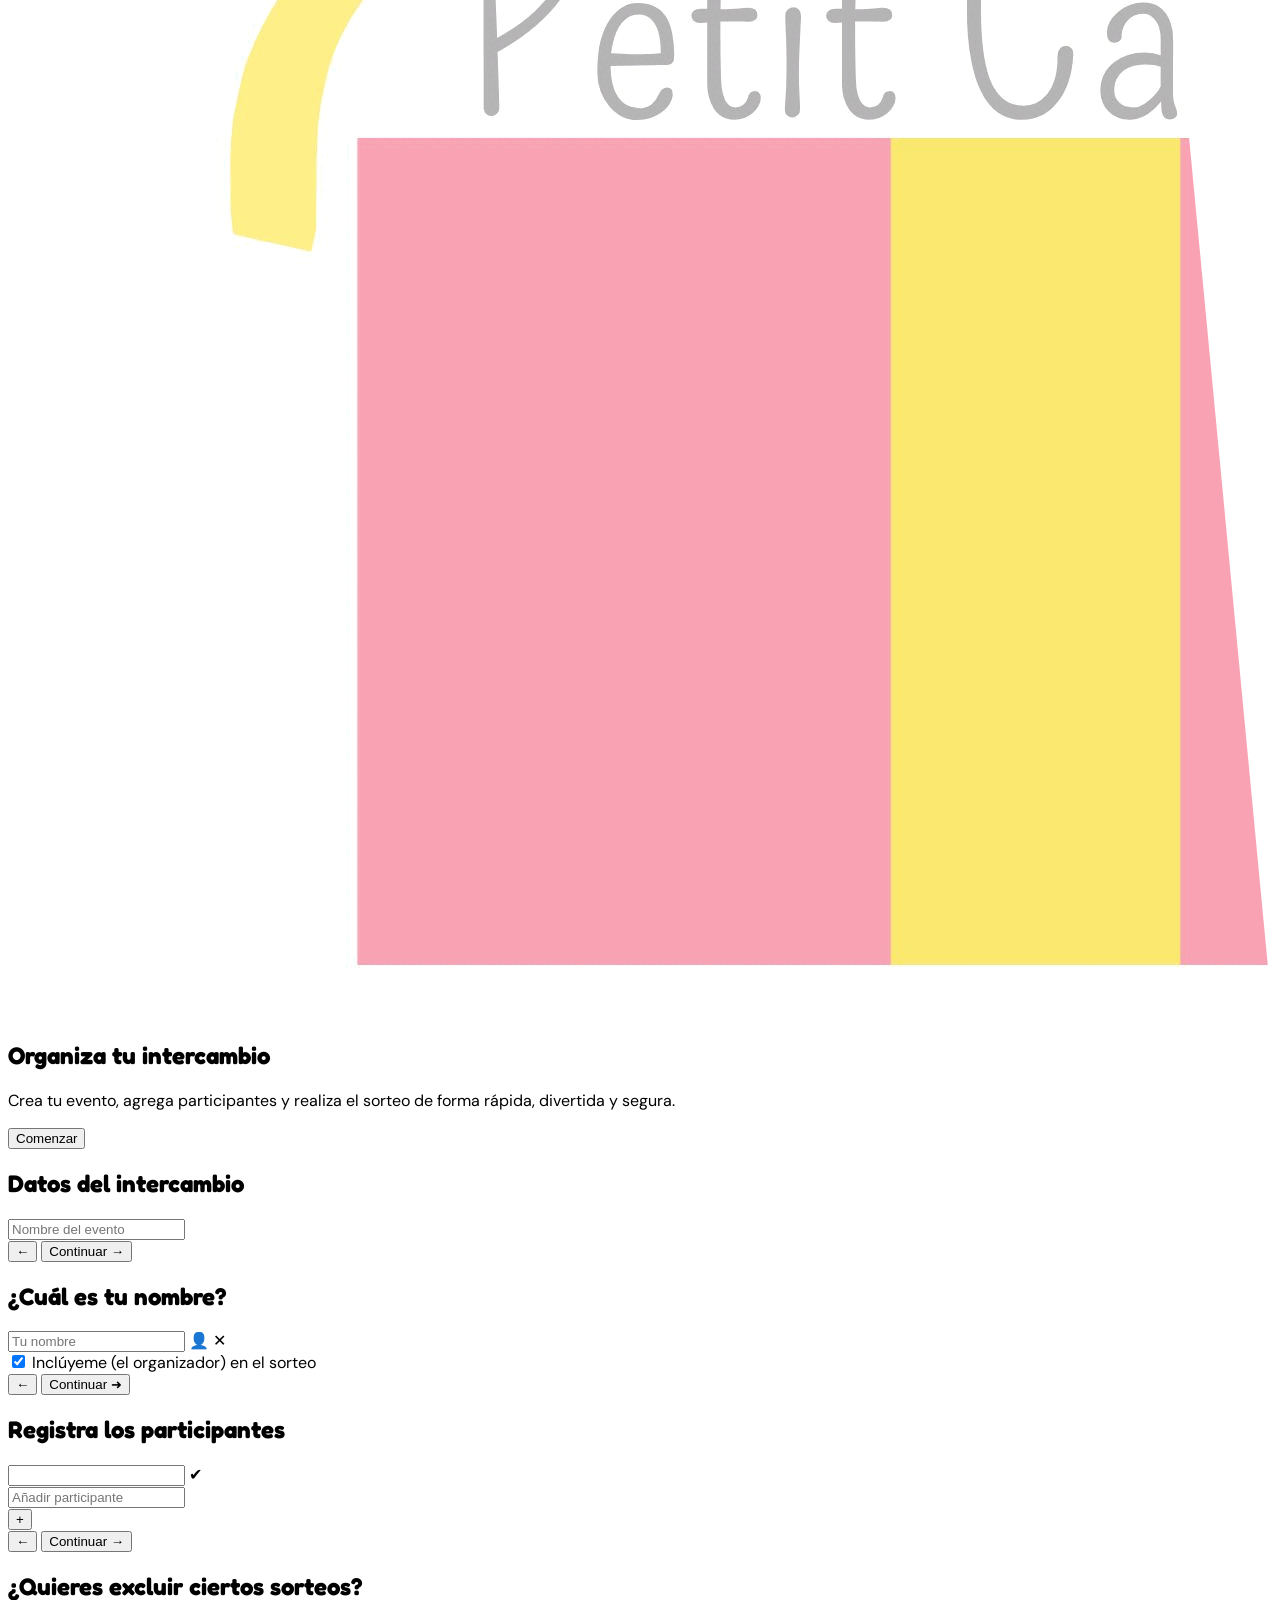
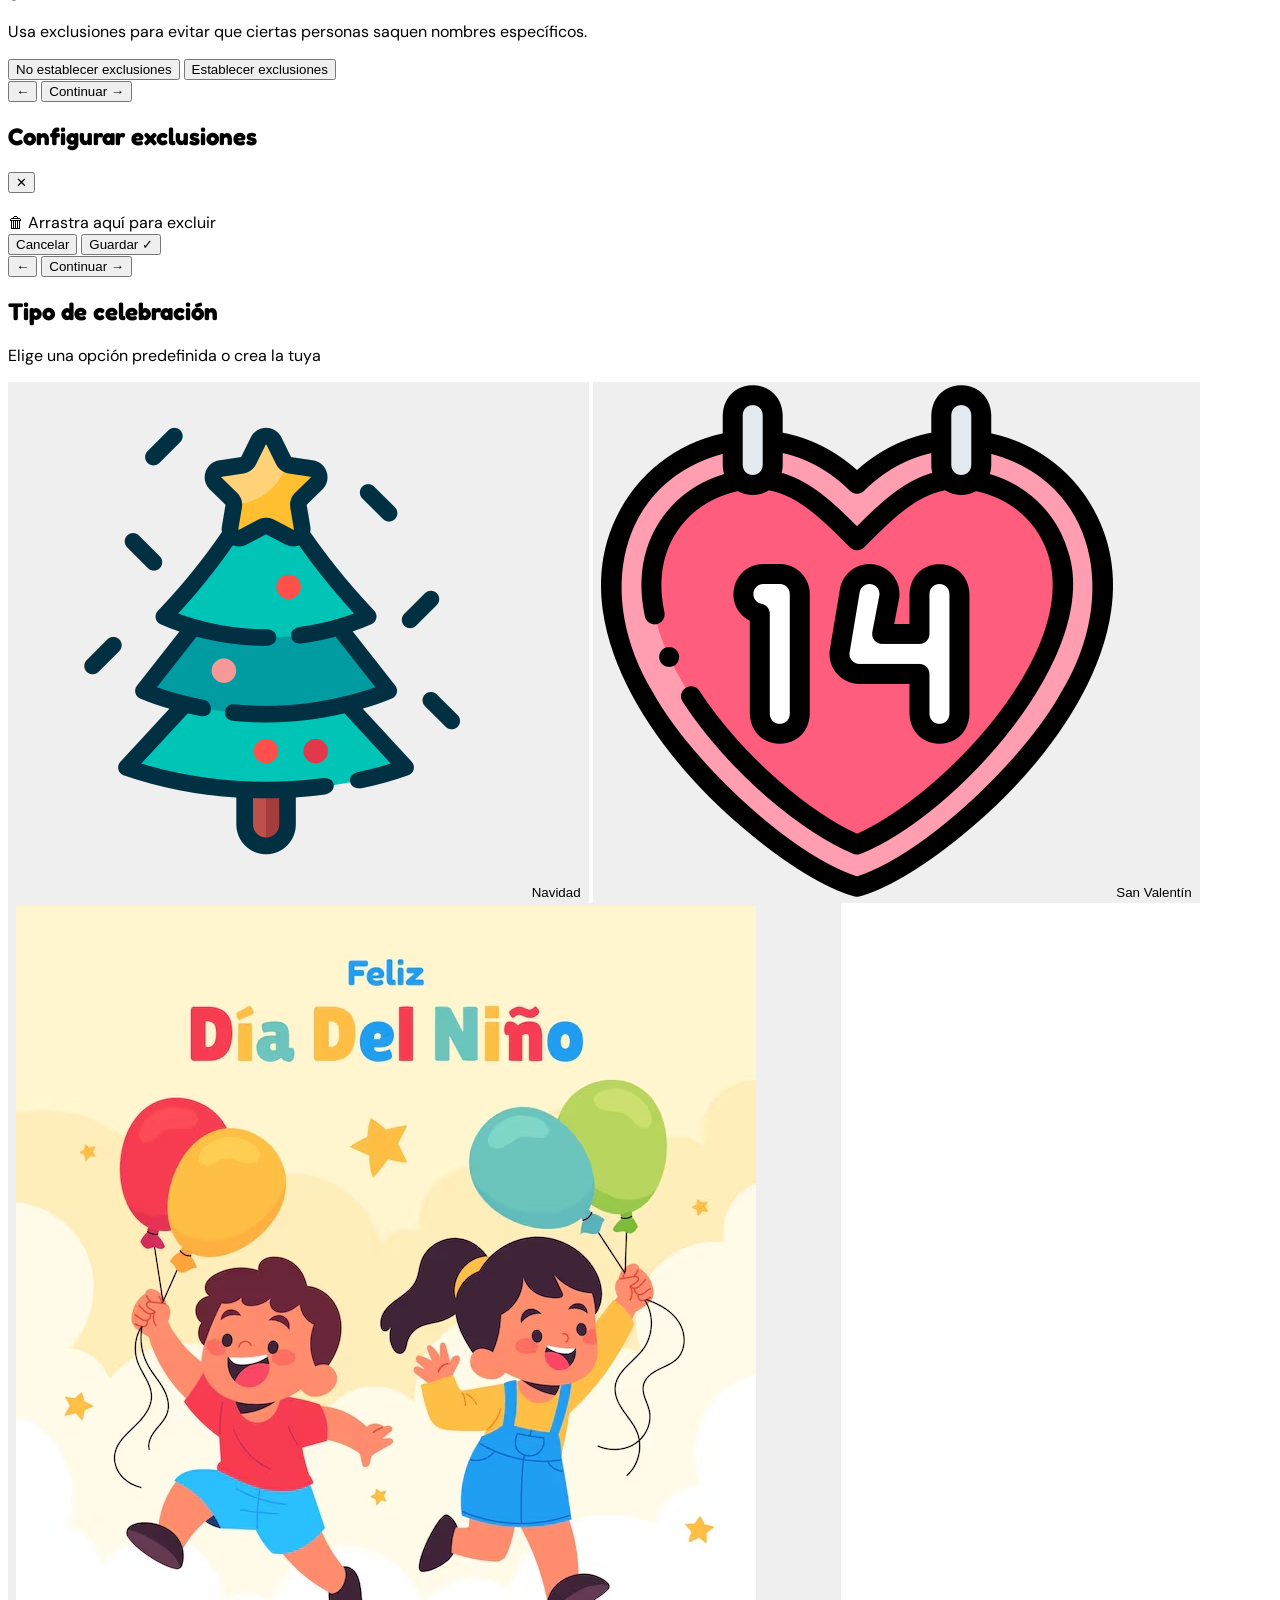
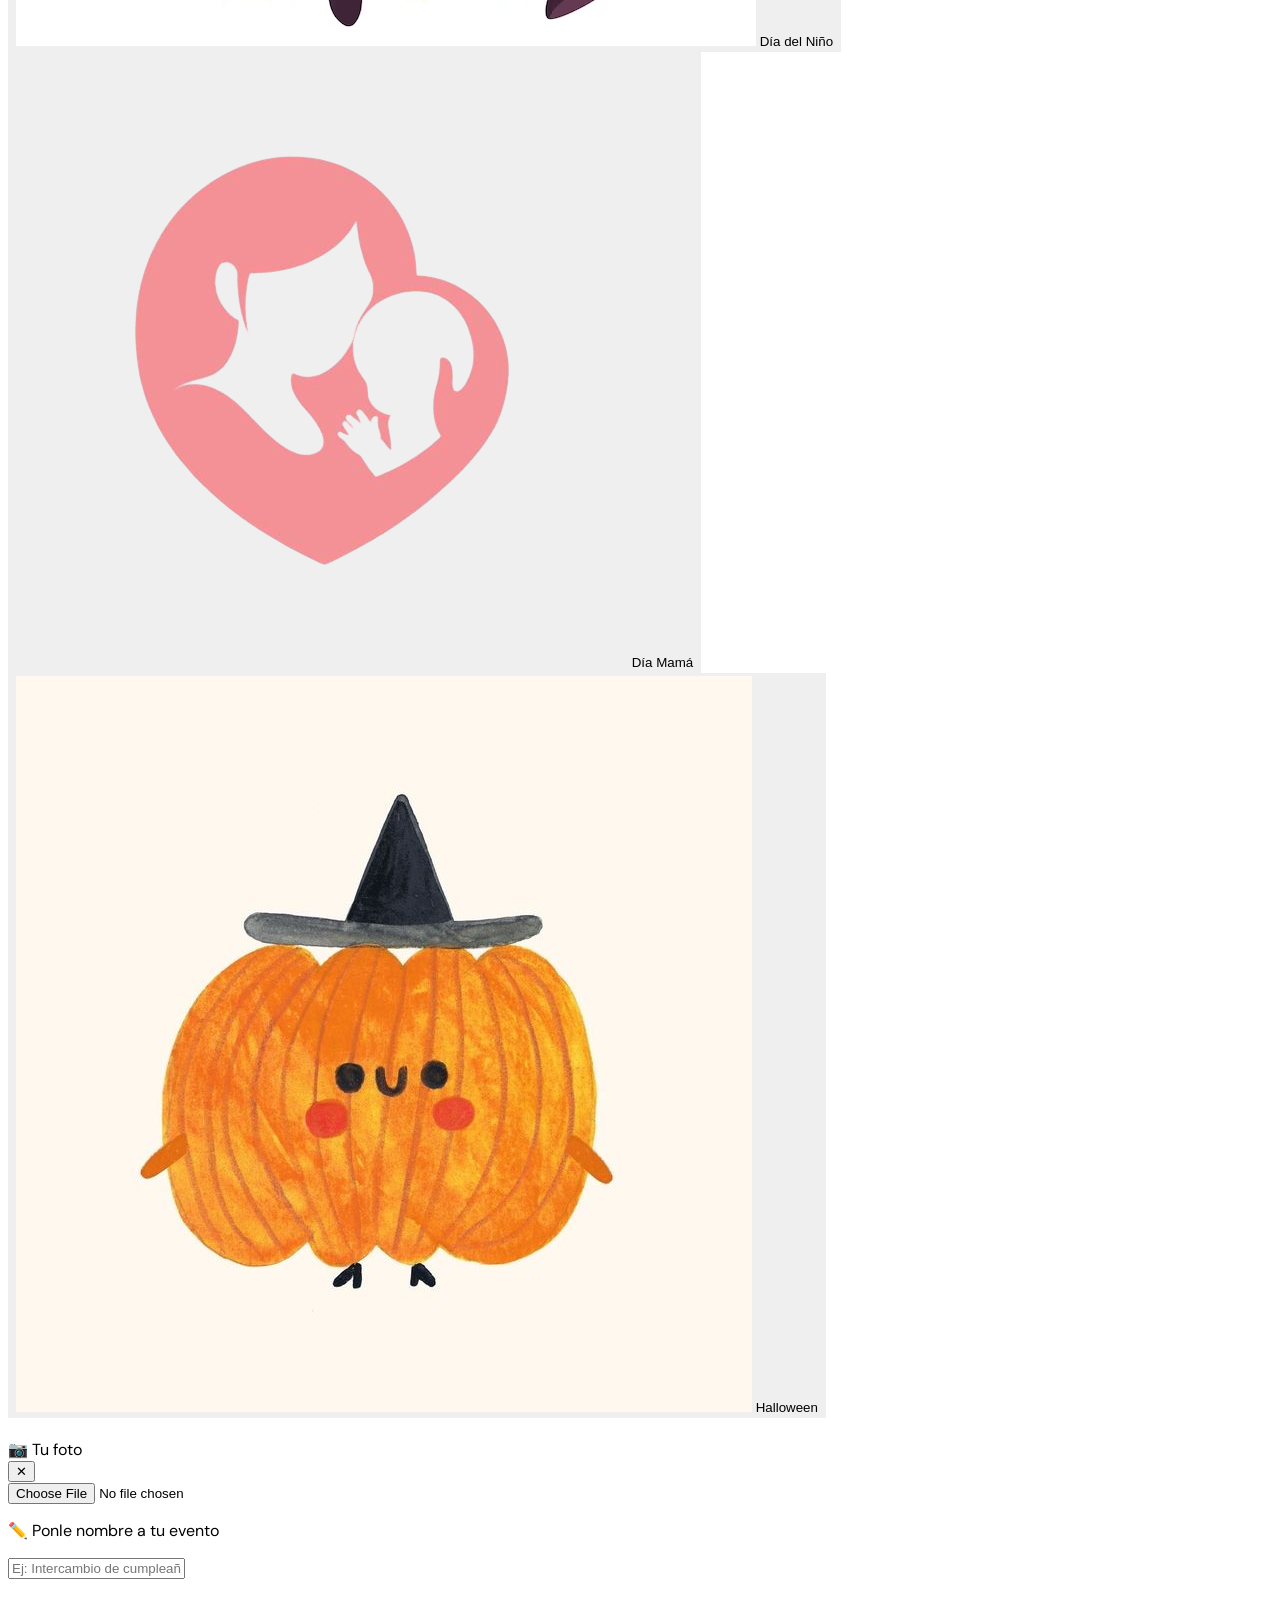
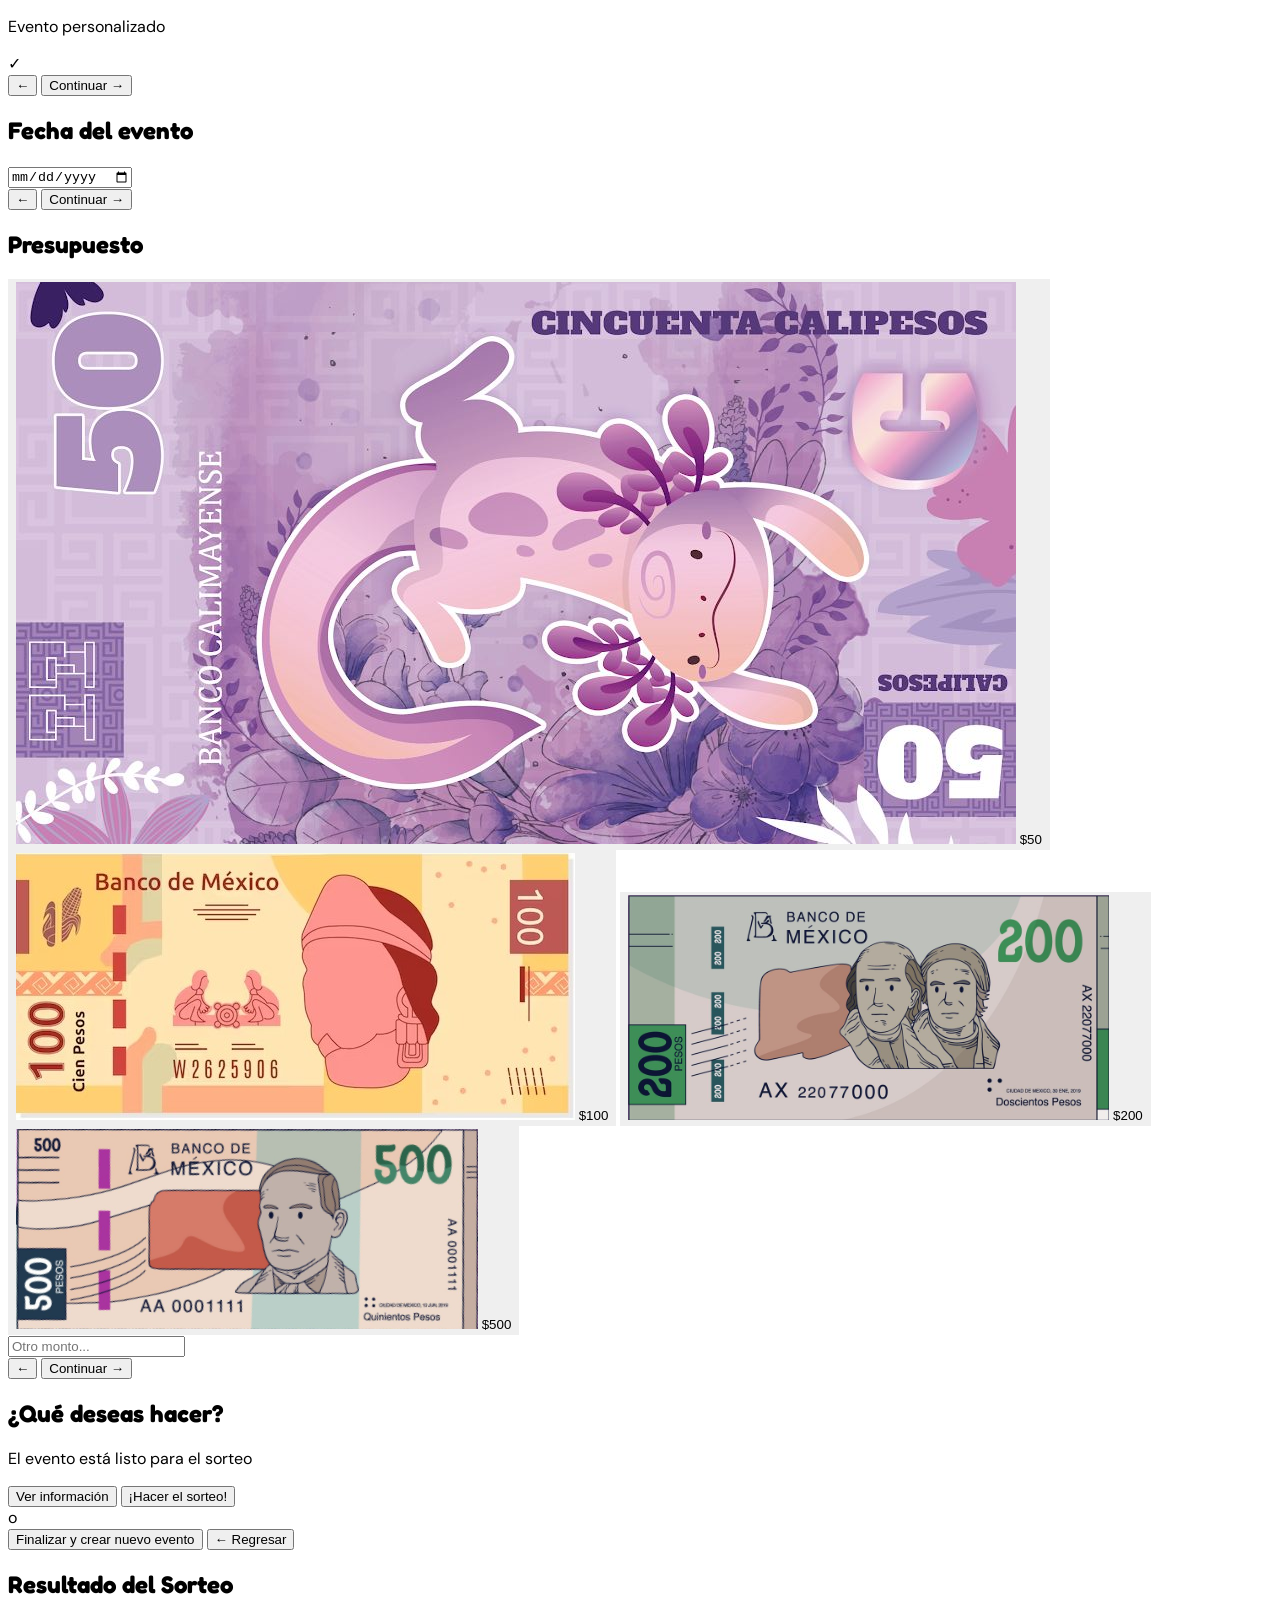
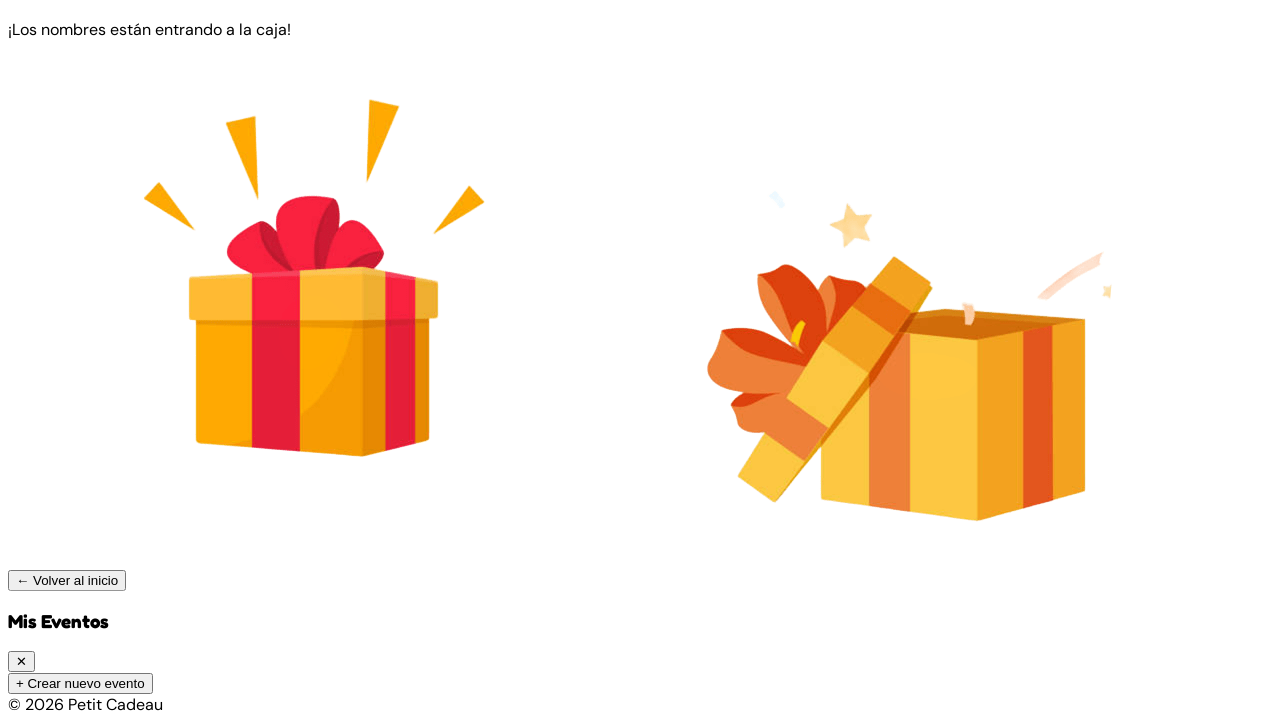
==== commit d5f664b5: "Modificación de rutas" ====
--- a/index.html
+++ b/index.html
@@ -16,8 +16,8 @@
       href="https://fonts.googleapis.com/css2?family=Fredoka:wght@400;600;700&family=DM+Sans:wght@400;500&display=swap"
       rel="stylesheet"
     />
-    <link rel="stylesheet" href="/css/estilos.css">
-    <link rel="stylesheet" href="/css/estilos-sorteo.css" />
+    <link rel="stylesheet" href="css/estilos.css">
+    <link rel="stylesheet" href="css/estilos-sorteo.css" />
   </head>
 
   <body class="min-h-screen flex flex-col bg-blue-100">
@@ -107,7 +107,7 @@
                 class="flex flex-col justify-center items-center text-center px-6"
               >
                 <img
-                  src="/imagenes/logo.gif"
+                  src="imagenes/logo.gif"
                   alt="logo"
                   class="w-55 md:w-70 drop-shadow-lg mb-2"
                 />
--- a/css/estilos-sorteo.css
+++ b/css/estilos-sorteo.css
@@ -0,0 +1,54 @@
+#participantes-container {
+  position:absolute;
+  inset:0;
+  overflow:hidden;
+}
+
+.participante {
+  position:absolute;
+  left:50%;
+  transform:translateX(-50%);
+  background:rgba(255,255,255,0.9);
+  padding:4px 8px;
+  border-radius:8px;
+  font-weight:500;
+  top:-50px;
+  opacity:0;
+}
+
+@keyframes caer {
+  0% { top:-50px; opacity:0; }
+  80% { opacity:1; }
+  100% { top:calc(100% - 50px); opacity:0; }
+}
+
+@keyframes moverCaja {
+  0%{transform:translate(0,0);}
+  25%{transform:translate(-15px,0);}
+  50%{transform:translate(15px,0);}
+  75%{transform:translate(-10px,0);}
+  100%{transform:translate(0,0);}
+}
+
+.caja.sacudiendo {
+  animation: moverCaja 1s ease-in-out;
+}
+
+/* Confeti simple */
+.confeti-piece {
+  position:absolute;
+  width:8px;
+  height:8px;
+  background:var(--color);
+  top:0;
+  left:50%;
+  transform:translateX(-50%);
+  opacity:1;
+  border-radius:50%;
+  animation: caerConfeti 2s forwards;
+}
+
+@keyframes caerConfeti {
+  0% { transform:translate(var(--x,0),0) rotate(0deg); opacity:1; }
+  100% { transform:translate(var(--x,200px),300px) rotate(360deg); opacity:0; }
+}
